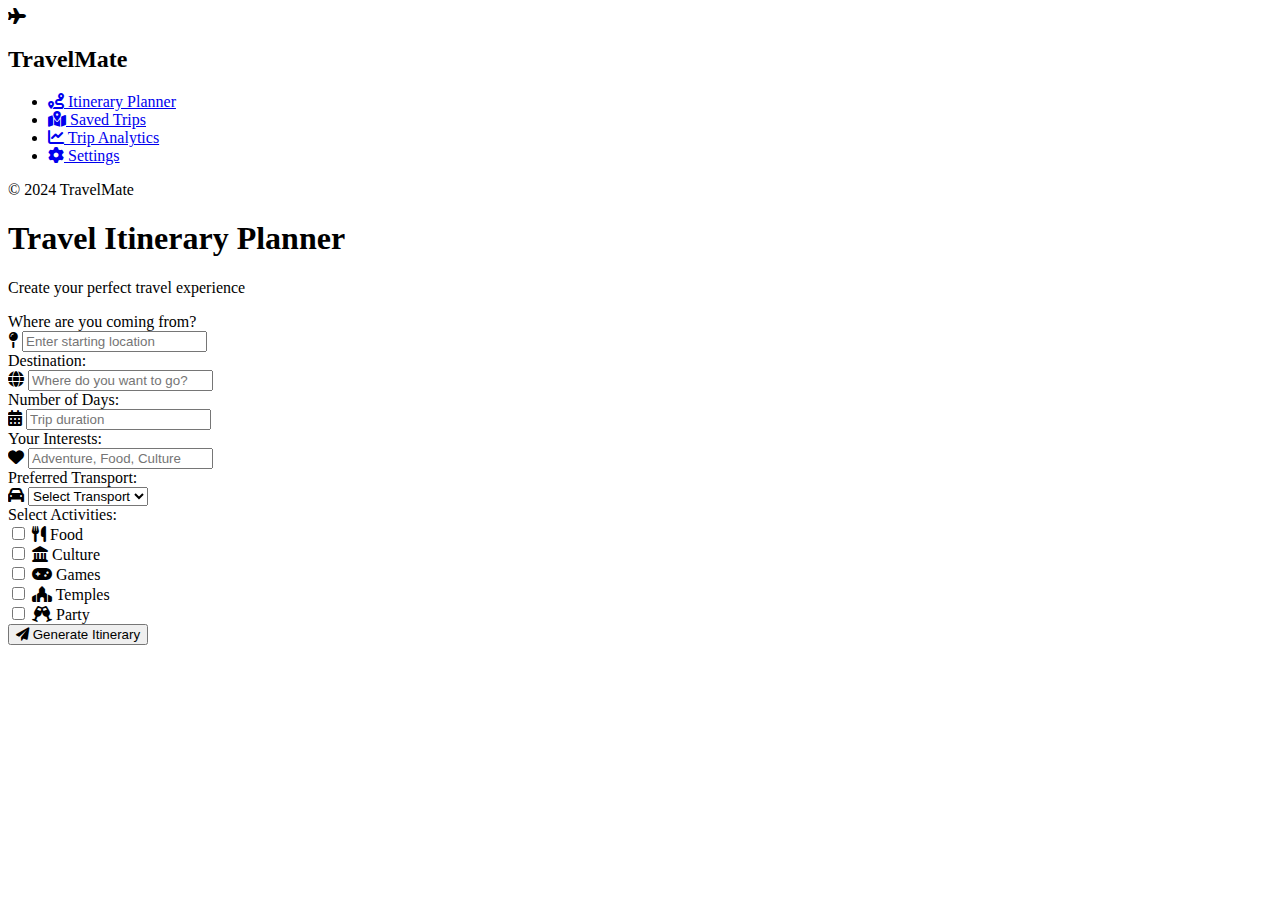
==== index.html @ 2cb3fddf "Add files via upload" ====
<!DOCTYPE html>
<html lang="en">
<head>
    <meta charset="UTF-8">
    <meta name="viewport" content="width=device-width, initial-scale=1.0">
    <title>Travel Itinerary Planner</title>
    <link href="https://cdnjs.cloudflare.com/ajax/libs/font-awesome/6.0.0-beta3/css/all.min.css" rel="stylesheet">
    <link rel="stylesheet" href="{{ url_for('static', filename='styles.css') }}">
</head>
<body>
    <div class="app-container">
        <nav class="sidebar">
            <div class="logo">
                <i class="fas fa-plane"></i>
                <h2>TravelMate</h2>
            </div>
            <ul class="nav-links">
                <li class="active">
                    <a href="#"><i class="fas fa-route"></i> Itinerary Planner</a>
                </li>
                <li>
                    <a href="#"><i class="fas fa-map-marked-alt"></i> Saved Trips</a>
                </li>
                <li>
                    <a href="#"><i class="fas fa-chart-line"></i> Trip Analytics</a>
                </li>
                <li>
                    <a href="#"><i class="fas fa-cog"></i> Settings</a>
                </li>
            </ul>
            <div class="nav-footer">
                <p>© 2024 TravelMate</p>
            </div>
        </nav>
        
        <main class="main-content">
            <header>
                <h1>Travel Itinerary Planner</h1>
                <p>Create your perfect travel experience</p>
            </header>
            
            <div class="form-container">
                <form action="/" method="POST">
                    <div class="form-grid">
                        <div class="form-group">
                            <label for="from_location">Where are you coming from?</label>
                            <div class="input-wrapper">
                                <i class="fas fa-map-pin"></i>
                                <input type="text" id="from_location" name="from_location" placeholder="Enter starting location" required>
                            </div>
                        </div>

                        <div class="form-group">
                            <label for="destination">Destination:</label>
                            <div class="input-wrapper">
                                <i class="fas fa-globe"></i>
                                <input type="text" id="destination" name="destination" placeholder="Where do you want to go?" required>
                            </div>
                        </div>

                        <div class="form-group">
                            <label for="days">Number of Days:</label>
                            <div class="input-wrapper">
                                <i class="fas fa-calendar-alt"></i>
                                <input type="number" id="days" name="days" min="1" placeholder="Trip duration" required>
                            </div>
                        </div>

                        <div class="form-group">
                            <label for="interests">Your Interests:</label>
                            <div class="input-wrapper">
                                <i class="fas fa-heart"></i>
                                <input type="text" id="interests" name="interests" placeholder="Adventure, Food, Culture" required>
                            </div>
                        </div>

                        <div class="form-group">
                            <label for="transport">Preferred Transport:</label>
                            <div class="input-wrapper">
                                <i class="fas fa-car"></i>
                                <select id="transport" name="transport" required>
                                    <option value="">Select Transport</option>
                                    <option value="Bus">Bus</option>
                                    <option value="Train">Train</option>
                                    <option value="Flight">Flight</option>
                                    <option value="Self-drive">Self-drive</option>
                                </select>
                            </div>
                        </div>

                        <div class="form-group full-width">
                            <label>Select Activities:</label>
                            <div class="checkbox-group">
                                <div class="checkbox-item">
                                    <input type="checkbox" id="food" name="activities" value="Food">
                                    <label for="food"><i class="fas fa-utensils"></i> Food</label>
                                </div>
                                <div class="checkbox-item">
                                    <input type="checkbox" id="culture" name="activities" value="Culture">
                                    <label for="culture"><i class="fas fa-landmark"></i> Culture</label>
                                </div>
                                <div class="checkbox-item">
                                    <input type="checkbox" id="games" name="activities" value="Games">
                                    <label for="games"><i class="fas fa-gamepad"></i> Games</label>
                                </div>
                                <div class="checkbox-item">
                                    <input type="checkbox" id="temple" name="activities" value="Temples">
                                    <label for="temple"><i class="fas fa-place-of-worship"></i> Temples</label>
                                </div>
                                <div class="checkbox-item">
                                    <input type="checkbox" id="party" name="activities" value="Party">
                                    <label for="party"><i class="fas fa-glass-cheers"></i> Party</label>
                                </div>
                            </div>
                        </div>
                    </div>

                    <button type="submit" class="submit-btn">
                        <i class="fas fa-paper-plane"></i> Generate Itinerary
                    </button>
                </form>
            </div>
        </main>
    </div>
</body>
</html>
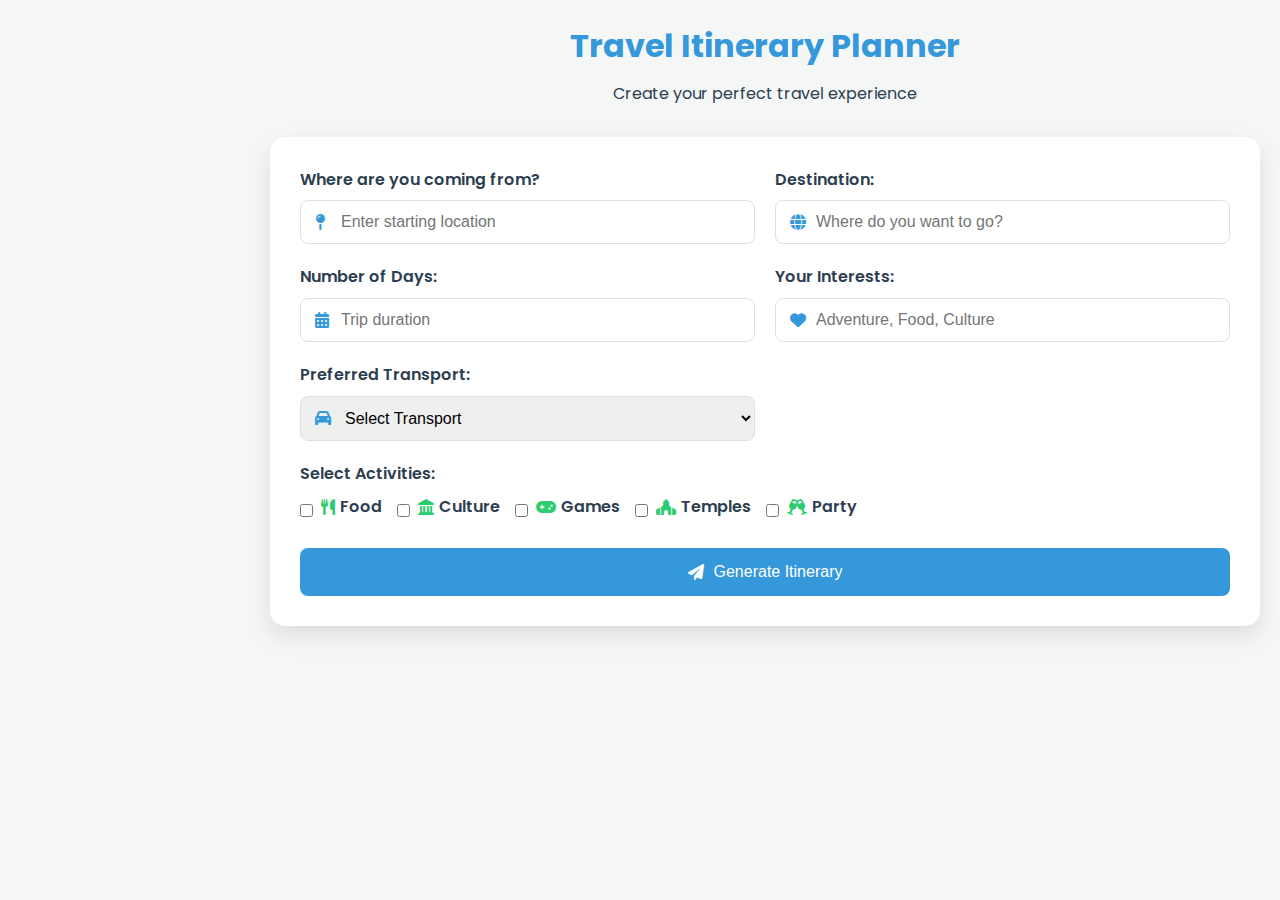
==== commit a7652c35: "Update index.html" ====
--- a/index.html
+++ b/index.html
@@ -5,7 +5,252 @@
     <meta name="viewport" content="width=device-width, initial-scale=1.0">
     <title>Travel Itinerary Planner</title>
     <link href="https://cdnjs.cloudflare.com/ajax/libs/font-awesome/6.0.0-beta3/css/all.min.css" rel="stylesheet">
-    <link rel="stylesheet" href="{{ url_for('static', filename='styles.css') }}">
+   <style>
+    @import url('https://fonts.googleapis.com/css2?family=Poppins:wght@300;400;600&display=swap');
+
+:root {
+    --primary-color: #3498db;
+    --secondary-color: #2ecc71;
+    --background-color: #f4f7f6;
+    --text-color: #2c3e50;
+    --sidebar-width: 250px;
+}
+
+* {
+    margin: 0;
+    padding: 0;
+    box-sizing: border-box;
+}
+
+body {
+    font-family: 'Poppins', sans-serif;
+    background-color: var(--background-color);
+    color: var(--text-color);
+    line-height: 1.6;
+}
+
+.app-container {
+    display: flex;
+    min-height: 100vh;
+}
+
+.sidebar {
+    width: var(--sidebar-width);
+    background-color: white;
+    box-shadow: 5px 0 25px rgba(0, 0, 0, 0.1);
+    display: flex;
+    flex-direction: column;
+    padding: 20px;
+    transition: all 0.3s ease;
+}
+
+.logo {
+    display: flex;
+    align-items: center;
+    justify-content: center;
+    margin-bottom: 30px;
+}
+
+.logo i {
+    color: var(--primary-color);
+    font-size: 2rem;
+    margin-right: 10px;
+}
+
+.nav-links {
+    list-style: none;
+    flex-grow: 1;
+}
+
+.nav-links li {
+    margin-bottom: 15px;
+}
+
+.nav-links a {
+    text-decoration: none;
+    color: var(--text-color);
+    display: flex;
+    align-items: center;
+    padding: 10px 15px;
+    border-radius: 8px;
+    transition: all 0.3s ease;
+}
+
+.nav-links a i {
+    margin-right: 10px;
+    color: var(--primary-color);
+}
+
+.nav-links a:hover, .nav-links .active a {
+    background-color: var(--primary-color);
+    color: white;
+}
+
+.nav-links a:hover i, .nav-links .active a i {
+    color: white;
+}
+
+.nav-footer {
+    text-align: center;
+    padding: 15px;
+    font-size: 0.8rem;
+    color: #7f8c8d;
+}
+
+.main-content {
+    flex-grow: 1;
+    padding: 20px;
+    background-color: var(--background-color);
+    overflow-y: auto;
+    margin-left: calc(-1 * var(--sidebar-width));
+    width: 100%;
+    padding-left: calc(var(--sidebar-width) + 20px);
+}
+
+header {
+    margin-bottom: 30px;
+    text-align: center;
+}
+
+header h1 {
+    color: var(--primary-color);
+    margin-bottom: 10px;
+}
+
+.form-container {
+    background-color: white;
+    border-radius: 15px;
+    box-shadow: 0 10px 25px rgba(0, 0, 0, 0.1);
+    padding: 30px;
+}
+
+.form-grid {
+    display: grid;
+    grid-template-columns: repeat(2, 1fr);
+    gap: 20px;
+}
+
+.form-group {
+    display: flex;
+    flex-direction: column;
+}
+
+.form-group.full-width {
+    grid-column: 1 / -1;
+}
+
+label {
+    margin-bottom: 8px;
+    color: var(--text-color);
+    font-weight: 600;
+}
+
+.input-wrapper {
+    position: relative;
+}
+
+.input-wrapper i {
+    position: absolute;
+    left: 15px;
+    top: 50%;
+    transform: translateY(-50%);
+    color: var(--primary-color);
+}
+
+input, select {
+    width: 100%;
+    padding: 12px 12px 12px 40px;
+    border: 1px solid #e0e0e0;
+    border-radius: 8px;
+    font-size: 1rem;
+    transition: all 0.3s ease;
+}
+
+input:focus, select:focus {
+    outline: none;
+    border-color: var(--primary-color);
+    box-shadow: 0 0 0 3px rgba(52, 152, 219, 0.2);
+}
+
+.checkbox-group {
+    display: flex;
+    flex-wrap: wrap;
+    gap: 15px;
+}
+
+.checkbox-item {
+    display: flex;
+    align-items: center;
+}
+
+.checkbox-item input {
+    margin-right: 8px;
+    width: auto;
+    padding: 0;
+}
+
+.checkbox-item label {
+    display: flex;
+    align-items: center;
+    cursor: pointer;
+}
+
+.checkbox-item i {
+    margin-right: 5px;
+    color: var(--secondary-color);
+}
+
+.submit-btn {
+    width: 100%;
+    padding: 15px;
+    background-color: var(--primary-color);
+    color: white;
+    border: none;
+    border-radius: 8px;
+    font-size: 1rem;
+    cursor: pointer;
+    display: flex;
+    align-items: center;
+    justify-content: center;
+    margin-top: 20px;
+    transition: all 0.3s ease;
+}
+
+.submit-btn:hover {
+    background-color: #2980b9;
+}
+
+.submit-btn i {
+    margin-right: 10px;
+}
+
+@media screen and (max-width: 768px) {
+    .app-container {
+        flex-direction: column;
+    }
+    
+    .sidebar {
+        width: 100%;
+        flex-direction: row;
+        align-items: center;
+    }
+    
+    .nav-links {
+        display: flex;
+        flex-grow: 1;
+        justify-content: center;
+    }
+    
+    .main-content {
+        margin-left: 0;
+        padding-left: 20px;
+    }
+    
+    .form-grid {
+        grid-template-columns: 1fr;
+    }
+}
+   </style>
 </head>
 <body>
     <div class="app-container">
@@ -123,4 +368,4 @@
         </main>
     </div>
 </body>
-</html>+</html>
